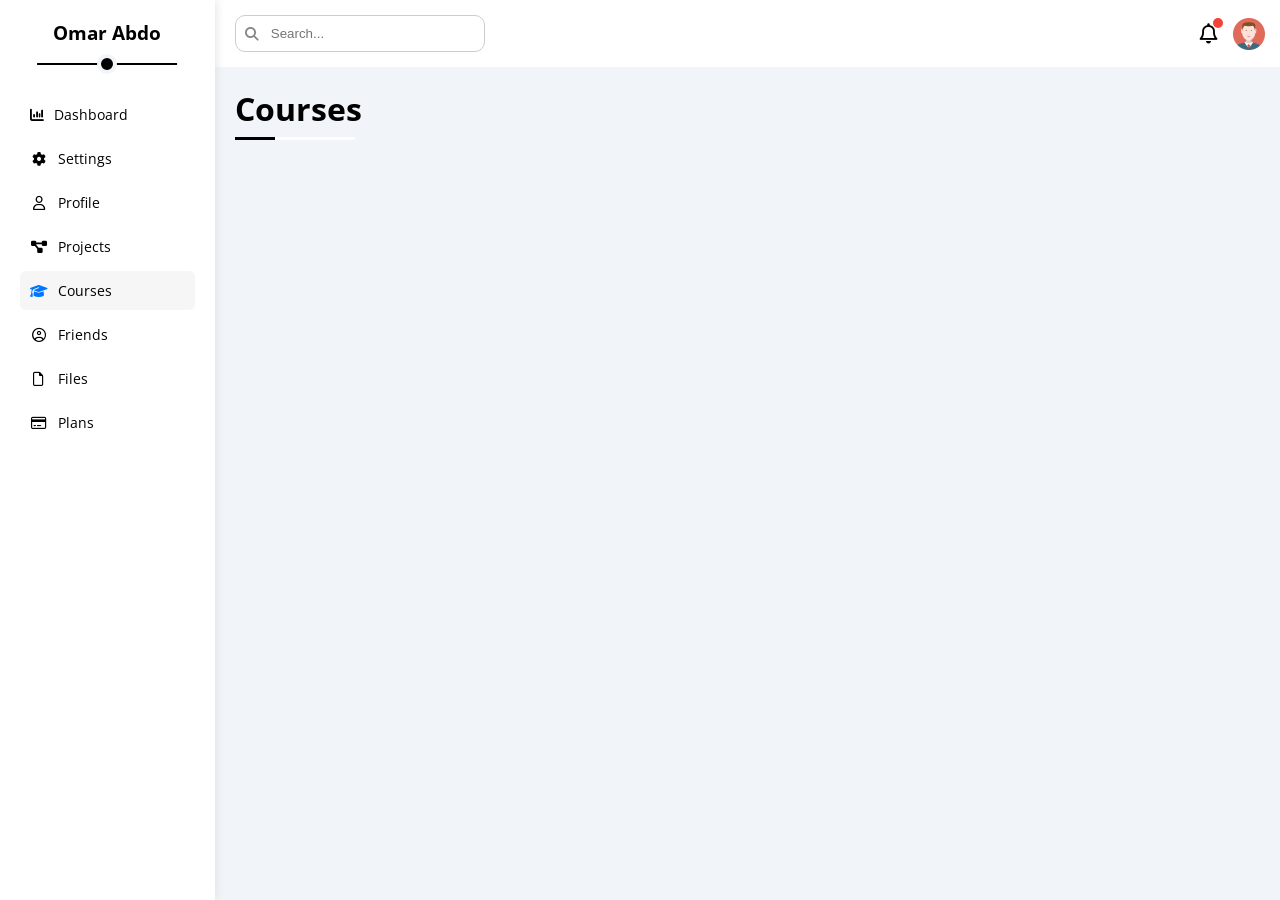
==== pages/courses.html @ 6185203d "Profile Page Finished" ====
<!DOCTYPE html>
<html lang="en">

<head>
    <meta charset="UTF-8">
    <meta name="viewport" content="width=device-width, initial-scale=1.0">
    <title>Courses</title>
    <!-- Font Awsome -->
    <link rel="stylesheet" href="../css/all.min.css">

    <link rel="stylesheet" href="../css/framework.css">
    <link rel="stylesheet" href="../css/master.css">
    <link rel="icon" type="image/x-icon" href="../imgs/favicon.png">

    <!-- open sanse -->
    <link rel="preconnect" href="https://fonts.googleapis.com">
    <link rel="preconnect" href="https://fonts.gstatic.com" crossorigin>
    <link href="https://fonts.googleapis.com/css2?family=Open+Sans:wght@300;400;600;700&display=swap" rel="stylesheet">
</head>

<body>
    <div class="page d-flex">
        <!-- Sidebar -->
        <div class="sidebar bg-white p-20 p-relative">
            <h3 class="p-relative txt-c mt-0">Omar Abdo</h3>
            <ul>
                <li>
                    <a class="d-flex align-center fs-14 c-black rad-10 p-10" href="../index.html">
                        <i class="fa-solid fa-chart-column"></i>
                        <span class="hide-mobile">Dashboard</span>
                    </a>
                </li>
                <li>
                    <a class="d-flex align-center fs-14 c-black rad-6 p-10" href="settings.html">
                        <i class="fa-solid fa-gear fa-fw"></i>
                        <span class="hide-mobile">Settings</span>
                    </a>
                </li>
                <li>
                    <a class="d-flex align-center fs-14 c-black rad-6 p-10" href="profile.html">
                        <i class="fa-regular fa-user fa-fw"></i>
                        <span class="hide-mobile">Profile</span>
                    </a>
                </li>
                <li>
                    <a class="d-flex align-center fs-14 c-black rad-6 p-10" href="projects.html">
                        <i class="fa-solid fa-diagram-project fa-fw"></i>
                        <span class="hide-mobile">Projects</span>
                    </a>
                </li>
                <li>
                    <a class="active d-flex align-center fs-14 c-black rad-6 p-10" href="courses.html">
                        <i class="fa-solid fa-graduation-cap fa-fw"></i>
                        <span class="hide-mobile">Courses</span>
                    </a>
                </li>
                <li>
                    <a class="d-flex align-center fs-14 c-black rad-6 p-10" href="friends.html">
                        <i class="fa-regular fa-circle-user fa-fw"></i>
                        <span class="hide-mobile">Friends</span>
                    </a>
                </li>
                <li>
                    <a class="d-flex align-center fs-14 c-black rad-6 p-10" href="files.html">
                        <i class="fa-regular fa-file fa-fw"></i>
                        <span class="hide-mobile">Files</span>
                    </a>
                </li>
                <li>
                    <a class="d-flex align-center fs-14 c-black rad-6 p-10" href="plans.html">
                        <i class="fa-regular fa-credit-card fa-fw"></i>
                        <span class="hide-mobile">Plans</span>
                    </a>
                </li>
            </ul>
        </div>

        <!-- Content -->
        <div class="content w-full">
            <div class="head bg-white p-15 between-flex">
                <div class="search p-relative">
                    <input type="search" name="" id="" placeholder="Search..." class="p-10">
                </div>
                <div class="icons d-flex align-center">
                    <span class="notification p-relative">
                        <i class="fa-regular fa-bell fa-lg"></i>
                    </span>
                    <img src="../imgs/avatar.png" alt="Avatar">
                </div>
            </div>

            <!-- Heading -->
            <h1 class="p-relative">Courses</h1>

            <!-- Courses Page -->
            
        </div>
    </div>
    </div>
    </div>
</body>

</html>
---- css/framework.css ----
:root {
  --blue-color: #0075ff;
  --blue-alt-color: #0d69d5;
  --orange-color: #f59e0b;
  --green-color: #22c55e;
  --red-color: #f44336;
  --grey-color: #888;
}
/* Start Box */
.d-flex {
  display: flex;
}
.f-wrap {
  flex-wrap: wrap;
}
.align-center {
  align-items: center;
}
.space-between {
  justify-content: space-between;
}
.d-grid {
  display: grid;
}
.gap-20 {
  gap: 20px;
}
.d-block {
  display: block;
}
@media (max-width: 767px) {
  .block-mobile {
    display: block;
  }
  .hide-mobile {
    display: none;
  }
}
/* End Box */
/* Start Padding + Margin */
.p-10 {
  padding: 10px;
}
.p-15 {
  padding: 15px;
}
.p-20 {
  padding: 20px;
}
.pt-10 {
  padding-top: 10px;
}
.pt-15 {
  padding-top: 15px;
}
.pt-20 {
  padding-top: 20px;
}
.pb-10 {
  padding-bottom: 10px;
}
.pb-15 {
  padding-bottom: 15px;
}
.pb-20 {
  padding-bottom: 20px;
}
.pl-15 {
  padding-left: 15px;
}
.m-0 {
  margin: 0;
}
.m-15 {
  margin: 15px;
}
.m-20 {
  margin: 20px;
}
.mt-0 {
  margin-top: 0;
}
.mt-5 {
  margin-top: 5px;
}
.mt-10 {
  margin-top: 10px;
}
.mt-15 {
  margin-top: 15px;
}
.mt-20 {
  margin-top: 20px;
}
.mt-25 {
  margin-top: 25px;
}
.mr-10 {
  margin-right: 10px;
}
.mr-15 {
  margin-right: 15px;
}
.mb-5 {
  margin-bottom: 5px;
}
.mb-10 {
  margin-bottom: 10px;
}
.mb-15 {
  margin-bottom: 15px;
}
.mb-20 {
  margin-bottom: 20px;
}
.mb-25 {
  margin-bottom: 25px;
}
/* End Padding + Margin */
/* Start Color */
.c-black {
  color: black;
}
.c-white {
  color: white;
}
.c-grey {
  color: var(--grey-color);
}
.c-red {
  color: var(--red-color);
}
.c-green {
  color: var(--green-color);
}
.c-blue {
  color: var(--blue-color);
}
.c-orange {
  color: var(--orange-color);
}
.bg-red {
  background-color: var(--red-color);
}
.bg-green {
  background-color: var(--green-color);
}
.bg-blue {
  background-color: var(--blue-color);
}
.bg-orange {
  background-color: var(--orange-color);
}
.bg-white {
  background-color: white;
}
.bg-eee {
  background-color: #eee;
}
/* End Color */
/* Start Position */
.p-relative {
  position: relative;
}
.p-absolute {
  position: absolute;
}
/* End Position */
/* Start Font */
.txt-c {
  text-align: center;
}
.fs-13 {
  font-size: 13px;
}
.fs-14 {
  font-size: 14px;
}
.fs-15 {
  font-size: 15px;
}
.fs-25 {
  font-size: 25px;
}
.fw-bold {
  font-weight: bold;
}
@media (max-width: 767px) {
  .txt-c-mobile {
    text-align: center;
  }
}
/* End Font */
/* Start Border */
.rad-6 {
  border-radius: 6px;
}
.rad-10 {
  border-radius: 10px;
}
.rad-half {
  border-radius: 50%;
}
.b-none {
  border: none;
}
.border-ccc {
  border: 1px solid #ccc;
}
.border-eee {
  border: 1px solid #eee;
}

/* End Border */
/* Start Width + Height */
.w-full {
  width: 100%;
}
.w-100 {
  width: 100px;
}
.w-fit {
  width: fit-content;
}
.h-full {
  height: 100%;
}
.h-100 {
  height: 100px;
}
/* End Width + Height */
/* Start Components */
.center-flex {
  display: flex;
  align-items: center;
  justify-content: center;
}
.between-flex {
  display: flex;
  align-items: center;
  justify-content: space-between;
}
.btn-shape {
  padding: 8px 15px;
  border-radius: 6px;
}

.section {
  padding: 20px;
  background-color: white;
  border-radius: 10px;
}
/* End Components */
/* 
Pseudo classes
*/

.btn-hover {
  transition: 0.1s;
}

.btn-hover:hover {
  background-color: var(--blue-alt-color);
  cursor: pointer;
}

/* End of Pseudo classes */
---- css/master.css ----
* {
    box-sizing: border-box;
    margin: 0;
    padding: 0;
}

*:focus {
    outline: none;
}

a {
    text-decoration: none;
}

ul {
    list-style: none;
    padding: 0;
}

::-webkit-scrollbar {
    width: 10px;
}

::-webkit-scrollbar-track {
    background-color: white;
}

::-webkit-scrollbar-thumb {
    background-color: #bbb;
    border-radius: 20px;
}

::-webkit-scrollbar-thumb:hover {
    background-color: #888;
}

body {
    font-family: "Open Sans", sans-serif;
}

.page {
    background-color: #f1f5f9;
    min-height: 100vh;

    .sidebar {
        width: 250px;
        box-shadow: 0 0 10px #ddd;

        @media screen and (max-width: 767px) {
            width: 62px;
            padding: 10px;
        }

        h3 {
            margin-bottom: 50px;
            position: relative;

            @media screen and (max-width: 767px) {
                font-size: 13px;
                margin-bottom: 15px;
            }

            &::after {
                content: "";
                position: absolute;
                left: 50%;
                transform: translateX(-50%);
                bottom: -29px;
                width: 12px;
                height: 12px;
                background-color: black;
                border-radius: 50%;
                border: 4px solid #f1f5f9;

                @media screen and (max-width: 768px) {
                    display: none;
                }
            }

            &::before {
                content: "";
                background-color: black;
                position: absolute;
                width: 150px;
                max-width: 80%;
                height: 2px;
                bottom: -20px;
                transform: translateX(-50%);
                left: 50%;

                @media screen and (max-width: 767px) {
                    display: none;
                }
            }
        }

        a {
            transition: 0.1s;
            margin-bottom: 5px;

            span {
                font-size: 14px;
                margin-left: 10px;
            }

            &:hover,
            &.active {
                background-color: #f6f6f6;

                i {
                    color: var(--blue-color);
                }
            }
        }
    }

    .content {
        overflow: hidden;

        .head {
            .search {
                &::before {
                    font-family: var(--fa-style-family-classic);
                    content: "\f002";
                    font-weight: 900;
                    position: absolute;
                    left: 15px;
                    top: 50%;
                    transform: translateY(-50%);
                    color: var(--grey-color);
                    font-size: 14px;
                }

                input[type="search"] {
                    width: 300px;
                    padding: 10px;
                    border-radius: 10px;
                    border: 1px solid #ccc;
                    margin-left: 5px;
                    padding-left: 35px;
                    width: 250px;
                    transition: width 0.3s;

                    &:focus {
                        outline: #aaa;
                        background-color: #fbfafa;
                    }

                    &:focus::placeholder {
                        color: transparent;
                    }

                    @media screen and (max-width: 768px) {
                        width: 100%;
                    }
                }
            }

            .icons {
                .notification {
                    position: relative;

                    &::before {
                        content: "";
                        position: absolute;
                        top: -5px;
                        right: -5px;
                        width: 10px;
                        height: 10px;
                        background-color: var(--red-color);
                        border-radius: 50%;
                    }
                }

                img {
                    width: 32px;
                    height: 32px;
                    margin-left: 15px;
                }
            }
        }
    }

    h1 {
        margin: 20px 20px 40px;

        &::after,
        &::before {
            content: "";
            position: absolute;
            left: 0px;
            bottom: -10px;
            width: 30px;
            height: 3px;
        }

        &::before {
            background-color: white;
            width: 120px;
        }

        &::after {
            background-color: black;
            width: 40px;
        }
    }

    .wrapper {
        grid-template-columns: repeat(auto-fill, minmax(450px, 1fr));
        margin-left: 20px;
        margin-right: 20px;
        margin-bottom: 20px;

        @media screen and (max-width: 768px) {
            grid-template-columns: minmax(200px, 1fr);
            margin-left: 10px;
            margin-right: 10px;
            gap: 10px;
        }

        .welcome {
            overflow: hidden;

            .avatar {
                width: 64px;
                height: 64px;
                border-radius: 50%;
                margin-left: 20px;
                margin-top: -32px;
                padding: 2px;
                border: 2px solid white;
            }

            .intro {
                img {
                    width: 200px;
                }
            }

            .body {
                border-top: 1px solid #eee;
                border-bottom: 1px solid #eee;

                div {
                    flex: 1;
                }

                div:not(:last-child) {
                    margin-bottom: 20px;
                }
            }

            .visit {
                margin: 0 15px 15px auto;
                padding: 10px 20px;
                width: fit-content;
                transition: 0.1s;
                color: white;

                &:hover {
                    background-color: var(--blue-alt-color);
                }
            }
        }

        .quick-draft {
            textarea {
                resize: none;
                min-height: 200px;
            }

            .save {
                margin-left: auto;
            }
        }

        /* Targets */
        .targets {
            .target-row {
                .icon {
                    width: 80px;
                    height: 80px;
                    margin-right: 15px;
                }
            }

            .details {
                flex: 1;

                .progress {
                    height: 10px;
                }

                .progress>span {
                    position: absolute;
                    left: 0;
                    top: 0;
                    height: 100%;

                    span {
                        position: absolute;
                        bottom: 16px;
                        right: -16px;
                        color: white;
                        padding: 2px 5px;
                        border-radius: 6px;
                        font-size: 13px;

                        &::after {
                            content: "";
                            position: absolute;
                            bottom: -5px;
                            right: 50%;
                            transform: translateX(50%);
                            width: 0;
                            height: 0;
                            border-left: 5px solid transparent;
                            border-right: 5px solid transparent;
                            border-top: 5px solid transparent;
                        }
                    }

                    &.blue span::after {
                        border-top-color: var(--blue-color);
                    }

                    &.orange span::after {
                        border-top-color: var(--orange-color);
                    }

                    &.green span::after {
                        border-top-color: var(--green-color);
                    }
                }
            }
        }

        /* Tickets */
        .tickets {
            .box {
                border: 1px solid #ccc;
                width: calc(50% - 10px);

                @media screen and (max-width: 767px) {
                    width: 100%;
                }
            }
        }

        /* Latest News */
        .latest-news {
            .news-row:not(:last-of-type) {
                margin-bottom: 20px;
                padding-bottom: 20px;
                border-bottom: 1px solid #eee;
            }

            .news-row {
                img {
                    width: 100px;
                    border-radius: 6px;
                    margin-right: 15px;

                    @media screen and (max-width: 767px) {
                        width: 200px;
                    }
                }

                .info {
                    flex-grow: 1;

                    h3 {
                        margin: 0 0 6px;
                        font-size: 16px;

                        @media screen and (max-width: 767px) {
                            margin-top: 10px;
                        }
                    }
                }

                .label {
                    @media screen and (max-width: 767px) {
                        margin: 10px auto;
                        width: fit-content;
                    }
                }

                @media screen and (max-width: 767px) {
                    display: block;
                }
            }
        }

        /* Tasks */
        .tasks {
            .task:not(:last-of-type) {
                margin-bottom: 15px;
                padding-bottom: 15px;
                border-bottom: 1px solid #eee;
            }

            .task {
                .info {
                    flex-wrap: 1;
                }

                .delete {
                    cursor: pointer;
                    transition: 0.3;

                    &:hover {
                        color: var(--red-color);
                    }
                }
            }

            .done {
                opacity: 0.5;

                h3,
                p {
                    text-decoration: line-through;
                }
            }
        }

        .latest-uploads {
            ul:not(last-child) {
                border-bottom: 1px solid #eee;
            }

            ul li img {
                width: 40px;
                height: 40px;
            }
        }

        .last-project {
            ul {
                &::before {
                    content: "";
                    position: absolute;
                    left: 11px;
                    width: 2px;
                    height: 100%;
                    background-color: var(--blue-color);
                }

                li::before {
                    content: "";
                    width: 20px;
                    height: 20px;
                    display: block;
                    border-radius: 50%;
                    background-color: white;
                    border: 2px solid white;
                    outline: 2px solid var(--blue-color);
                    margin-right: 15px;
                    z-index: 1;
                }

                li.done::before {
                    background-color: var(--blue-color);
                }

                li.current::before {
                    content: "";
                    animation: change-color 0.8s infinite alternate;
                }
            }

            .launch-icon {
                position: absolute;
                width: 160px;
                right: 0;
                bottom: 0;
                opacity: 0.2;
            }
        }

        /* Reminders */
        .reminders {
            .key {
                width: 15px;
                height: 15px;
            }

            li>.blue {
                border-left: 2px solid var(--blue-color);
            }

            li>.green {
                border-left: 2px solid var(--green-color);
            }

            li>.orange {
                border-left: 2px solid var(--orange-color);
            }

            li>.red {
                border-left: 2px solid var(--red-color);
            }
        }

        /* Latest Post */
        .latest-post {
            .avatar {
                width: 48px;
                height: 48px;
            }

            .post-content {
                text-transform: capitalize;
                line-height: 1.8;
                border-top: 1px solid #eee;
                border-bottom: 1px solid #eee;
                min-height: 140px;
            }
        }

        /* Social Media */
        .social-media {
            .box {
                padding-left: 70px;

                i {
                    position: absolute;
                    left: 0;
                    top: 0;
                    width: 52px;
                    transition: 0.3s;

                    /* display: flex;
                    justify-content: center;
                    align-items: center; */

                    &:hover {
                        transform: rotate(5deg);
                    }
                }
            }

            .twitter {
                background-color: rgb(29 161 242 / 20%);
                color: #1da1f2;

                i,
                a {
                    background-color: #1da1f2;
                }
            }

            .facebook {
                background-color: rgb(24 119 242 / 20%);
                color: #1877f2;

                i,
                a {
                    background-color: #1877f2;
                }
            }

            .youtube {
                background-color: rgb(255 0 0 / 20%);
                color: #ff0000;

                i,
                a {
                    background-color: #ff0000;
                }
            }

            .linkedin {
                background-color: rgb(0 119 181 / 20%);
                color: #0077b5;

                i,
                a {
                    background-color: #0077b5;
                }
            }
        }
    }

    .projects {

        .responsive-table {
            overflow-x: auto;
        }

        .label {
            font-size: 13px;
        }

        table {
            min-width: 1000px;
            border-spacing: 0;

            thead td {
                background-color: #eee;
                font-weight: bold;
            }

            td {
                padding: 15px;
            }

            tbody td {
                border-bottom: 1px solid #eee;
                border-left: 1px solid #eee;
                transition: 0.3s;
            }

            tbody tr:hover {
                td {
                    background-color: #faf7f7;
                }
            }

            tbody tr td:last-child {
                border-right: 1px solid #eee;
            }

            img {
                width: 32px;
                height: 32px;
                border-radius: 50%;
                padding: 2px;
                background-color: white;
            }

            img:not(:first-child) {
                margin-left: -10px;
            }
        }
    }
}

.settings-page {
    grid-template-columns: repeat(auto-fill, minmax(500px, 1fr));

    @media screen and (max-width: 768px) {
        grid-template-columns: minmax(100px, 1fr);
        margin: 10px;
        gap: 10px;
    }

    .close-message {
        border: 1px solid #ccc;
        resize: none;
        min-height: 160px;
    }

    .email {
        display: inline-flex;
        width: calc(100% - 80px);
    }

    .sec-box {
        padding-bottom: 15px;
    }

    :disabled {
        opacity: 0.5;
        cursor: not-allowed;
        background-color: #f0f4f8;
        color: #bbb;
    }

    .sec-box:not(:last-of-type) {
        border-bottom: 1px solid #eee;
    }

    .social-boxes {

        i {
            width: 40px;
            height: 40px;
            background-color: #f6f6f6;
            border: 1px solid #ddd;
            border-right: none;
            border-radius: 6px 0 0 6px;
            transform: 0.3s;
        }

        input {
            height: 40px;
            background-color: #f6f6f6;
            border: 1px solid #ddd;
            border-left: none;
            border-radius: 0 6px 6px 0;
            padding-left: 10px;
            transform: 0.3s;
        }

        &>div:focus-within i {
            color: var(--blue-color);
        }
    }

    .widgets-control {

        .control {
            input[type="checkbox"] {
                -webkit-appearance: none;
                appearance: none;
            }

            label {
                padding-left: 30px;
                cursor: pointer;
                position: relative;

                &::before {
                    content: "";
                    position: absolute;
                    left: 0;
                    top: 50%;
                    margin-top: -9px;
                    width: 14px;
                    height: 14px;
                    border: 2px solid var(--grey-color);
                    border-radius: 4px;
                }

                &:hover {
                    &::before {
                        border-color: var(--blue-color);
                    }
                }

                &::after {
                    content: "\f00c";
                    font-family: var(--fa-style-family-classic);
                    font-weight: 900;
                    position: absolute;
                    left: 0;
                    top: 50%;
                    margin-top: -9px;
                    color: var(--blue-color);
                    background-color: var(--blue-color);
                    color: white;
                    font-size: 12px;
                    border-radius: 4px;
                    width: 18px;
                    height: 18px;
                    display: flex;
                    justify-content: center;
                    align-items: center;
                    transform: scale(0);
                    transition: 0.3s;
                }
            }

            input[type="checkbox"]:checked+label::after {
                transform: scale(1);
            }
        }
    }

    .backup-control {
        input[type="radio"] {
            -webkit-appearance: none;
            appearance: none;
        }

        .date {



            input[type="radio"]:checked+label::before {
                border-color: var(--blue-color);
            }

            input[type="radio"]:checked+label::after {
                transform: scale(1);
            }

            label {
                padding-left: 30px;
                cursor: pointer;
                position: relative;
            }

            label::before {
                content: "";
                position: absolute;
                top: 50%;
                left: 0;
                margin-top: -11px;
                width: 18px;
                height: 18px;
                border: 2px solid var(--grey-color);
                border-radius: 50%;
            }

            label::after {
                content: "";
                position: absolute;
                left: 5px;
                top: 5px;
                width: 12px;
                height: 12px;
                background: var(--blue-color);
                border-radius: 50%;
                transition: 0.3s;
                transform: scale(0);
            }

        }

        .servers {
            border-top: 1px solid #eee;
            padding-top: 20px;
            gap: 5px;
        }

        @media (max-width: 767px) {
            .servers {
                flex-wrap: wrap;
            }
        }

        .servers .server {
            border: 2px solid #eee;
            position: relative;
        }

        .servers .server label {
            cursor: pointer;
        }

        .servers input[type="radio"]:checked+.server {
            border-color: var(--blue-color);
            color: var(--blue-color);
        }
    }
}

.profile-page {
    gap: 20px;
    display: flex;
    flex-direction: column;

    .overview {
        @media screen and (max-width: 767px) {
            flex-direction: column;
        }
    }

    .avatar-box {
        width: 300px;

        @media screen and (min-width: 767px) {
            border-bottom: 1px solid #eee;
        }

        img {
            width: 120px;
            height: 120px;
        }

        .level {
            height: 6px;
            overflow: hidden;
            margin: auto;
            width: 70%;

            span {
                position: absolute;
                top: 0;
                left: 0;
                height: 100%;
                background-color: var(--blue-color);
                border-radius: 6px;
            }
        }
    }

    .info-box {
        h4 {
            font-weight: normal;
        }

        .toggle-switch {
            height: 20px;

            @media screen and (max-width: 767px) {
                margin: auto;
            }

            &::before {
                width: 12px;
                height: 12px;
                font-size: 8px;
            }
        }

        .toggle-checkbox:checked+.toggle-switch::before {
            left: 17px;
        }

        .box {
            flex-wrap: wrap;
            border-bottom: 1px solid #eee;
            transition: all 0.3s ease;
            padding: 20px;
            border-radius: 10px;
            justify-content: space-between;

            &>div {
                padding: 10px 0 0;

                @media screen and (min-width: 767px) {
                    min-width: 300px;
                }
            }

            div {
                padding: 10px 0 0;
            }
        }

        .box:hover {
            background-color: #f5f5f5;
        }
    }

    .other-data {

        @media screen and (max-width: 767px) {
            flex-direction: column;
        }

        .skills-card {
            flex-grow: 1;

            ul li {
                padding: 15px 0;
            }

            ul li:not(:last-child) {
                border-bottom: 1px solid #eee;
            }

            ul li span {
                display: inline-flex;
                padding: 4px 10px;
                font-size: 14px;
            }

            ul li span:not(:last-child) {
                margin-right: 10px;
            }
        }

        .activities {
            flex-grow: 2;

            .activity:not(:last-child) {
                border-bottom: 1px solid #eee;
                padding-bottom: 20px;
                margin-bottom: 20px;
            }

            .activity {

                @media screen and (max-width: 767px) {
                    flex-direction: column;
                }

                img {
                    width: 64px;
                    height: 64px;
                    margin-right: 10px;

                    @media screen and (max-width: 767px) {
                        margin-right: 0;
                        margin-bottom: 15px;
                    }
                }

                .date {
                    @media screen and (min-width: 768px) {
                        margin-left: auto;
                    }

                    @media screen and (max-width: 767px) {
                        margin-top: 15px;
                    }
                }
            }
        }
    }
}

/* Projects Page Styling */
.projects-page {
    grid-template-columns: repeat(auto-fill, minmax(500px, 1fr));
    margin-left: 20px;
    margin-right: 20px;

    @media screen and (max-width: 767px) {
        grid-template-columns: minmax(200px, 1fr);
        margin-left: 10px;
        margin-right: 10px;
        gap: 10px;
    }

    .project {
        
        h4 {
            font-weight: normal;
        }

        .date {
            position: absolute;
            right: 10px;
            top: 10px;
        }

        .team {
            position: relative;
            min-height: 80px;
            
            a {
                position: absolute;
                left: 0;
                bottom: 0;

                img {
                    width: 40px;
                    height: 40px;
                    border-radius: 50%;
                    border: 2px solid white;
                }

                &:hover {
                    z-index: 2;
                }
            }

            a:nth-child(2) {
                left: 25px;
            }

            a:nth-child(3) {
                left: 50px;
            }

            a:nth-child(4) {
                left: 75px;
            }

            a:nth-child(5) {
                left: 100px;
            }
        }

        .techs {
            justify-content: flex-end;
            border-top: 1px solid #eee;
            padding-top: 15px;
            margin-top: 15px;

            @media screen and (max-width: 768px) {
                flex-direction: column;
            }

            span {
                padding: 5px 10px;
                margin-left: 10px;
                width: fit-content;

                @media screen and (max-width: 768px) {
                    &:not(:last-child) {
                        margin-bottom: 10px;
                    }
                }
            }
        }

        .info {
            border-top: 1px solid #eee;
            padding-top: 15px;
            margin-top: 15px;

            @media screen and (max-width: 768px) {
                flex-direction: column;
            }
        }

        .prog {
            height: 8px;
            width: 260px;
            max-width: 90%;
            position: relative;
            border-radius: 6px;

            @media screen and (max-width: 768px) {
                margin-bottom: 15px;
            }
            
            span {
                position: absolute;
                top: 0;
                left: 0;
                height: 100%;
                background-color: var(--blue-color);
                border-radius: 6px;
            }
        }

    }
}




.blue .icon,
.blue .progress {
    background-color: rgb(0 117 255 / 20%);
}

.orange .icon,
.orange .progress {
    background-color: rgb(245 158 11 / 20%);
}

.green .icon,
.green .progress {
    background-color: rgb(34 197 94 / 20%);
}


/* Settings Page Styling */
.page {
    .toggle-checkbox {
        -webkit-appearance: none;
        appearance: none;
        display: none;
    }

    .toggle-switch {
        background-color: #ccc;
        width: 78px;
        height: 32px;
        border-radius: 16px;
        position: relative;
        transition: 0.3s;
        cursor: pointer;

        &::before {
            font-family: var(--fa-style-family-classic);
            content: "\f00d";
            font-weight: 900;
            position: absolute;
            background-color: white;
            width: 24px;
            height: 24px;
            border-radius: 50%;
            top: 4px;
            left: 4px;
            display: flex;
            justify-content: center;
            align-items: center;
            color: #aaa;
            transform: translateX(0);
            transition: transform 0.3s ease, color 0.3s ease;
        }
    }

    .toggle-checkbox:checked+.toggle-switch {
        background-color: var(--blue-color);
    }

    .toggle-checkbox:checked:checked+.toggle-switch::before {
        content: "\f00c";
        color: var(--blue-color);
        transform: translateX(46px);
        right: 4px;
    }
}


/* Animations */
@keyframes change-color {
    from {
        background-color: var(--blue-color);
    }

    to {
        background-color: white;
    }
}
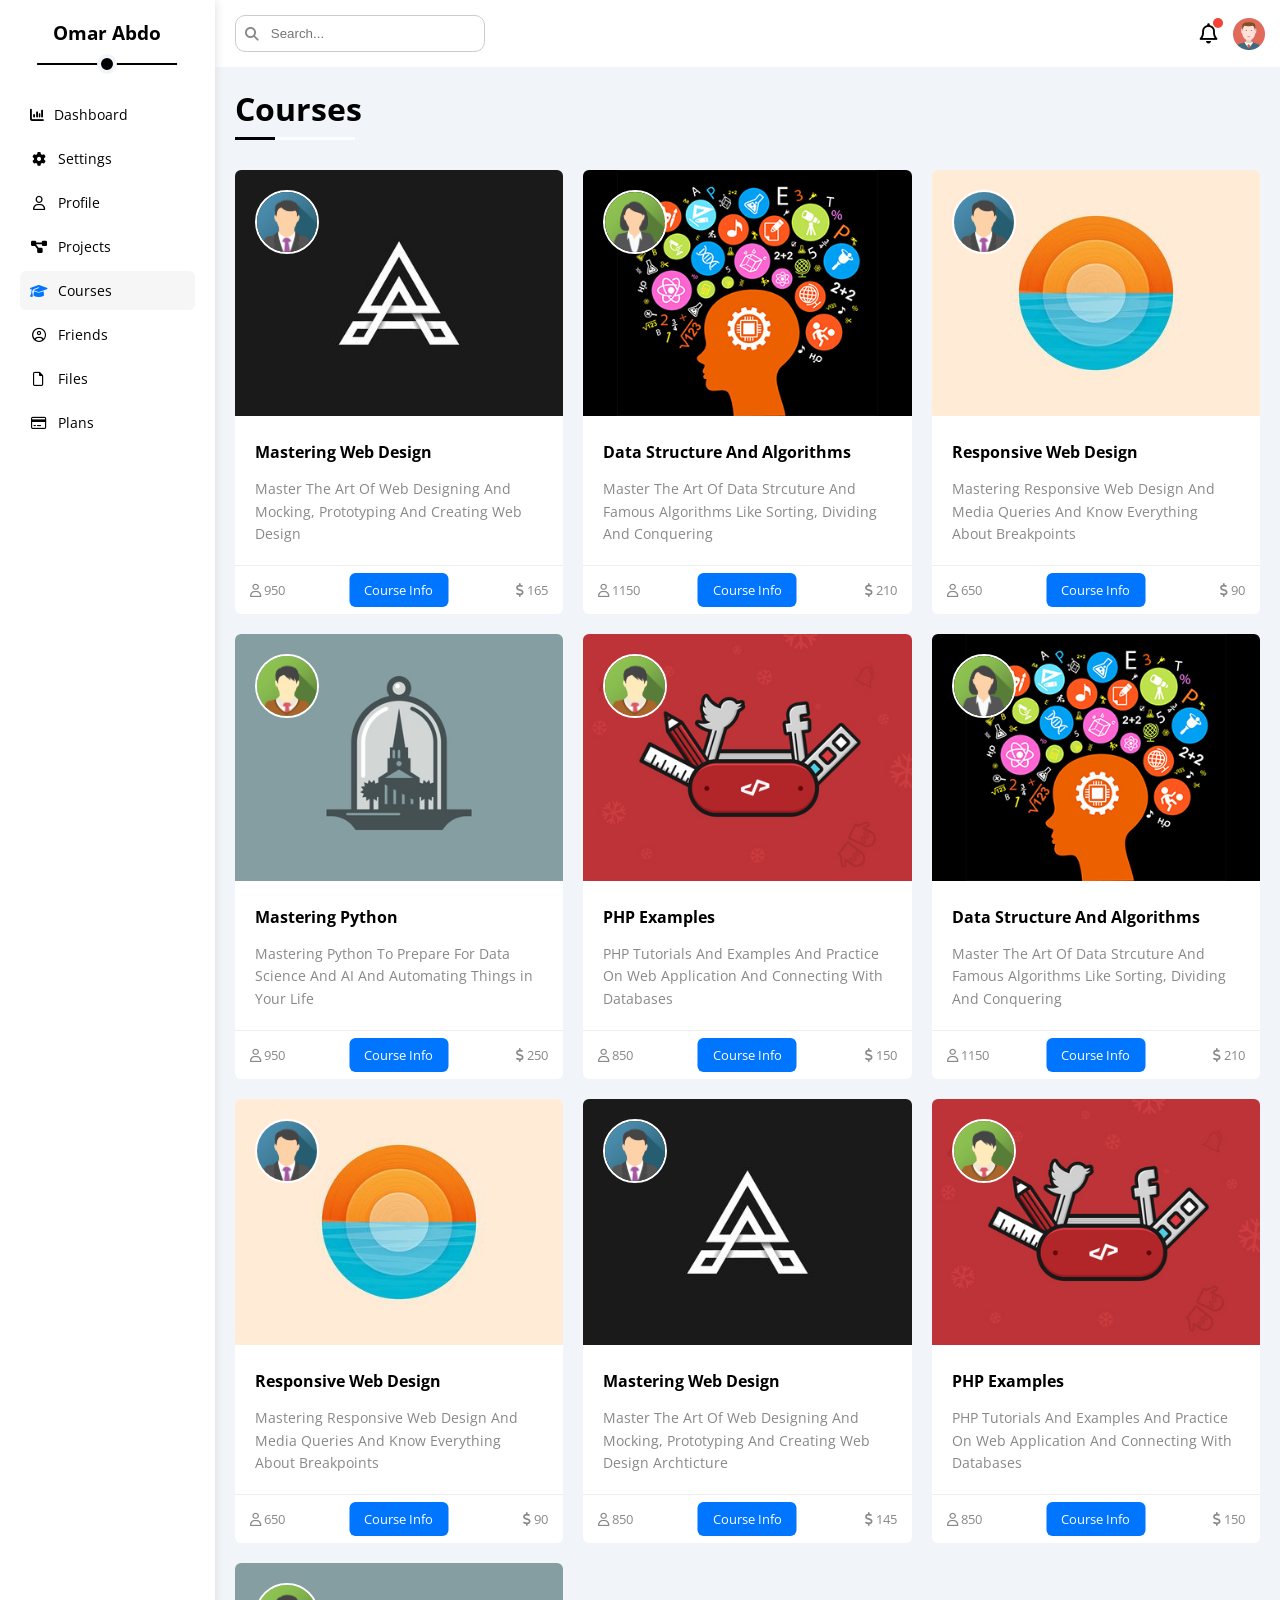
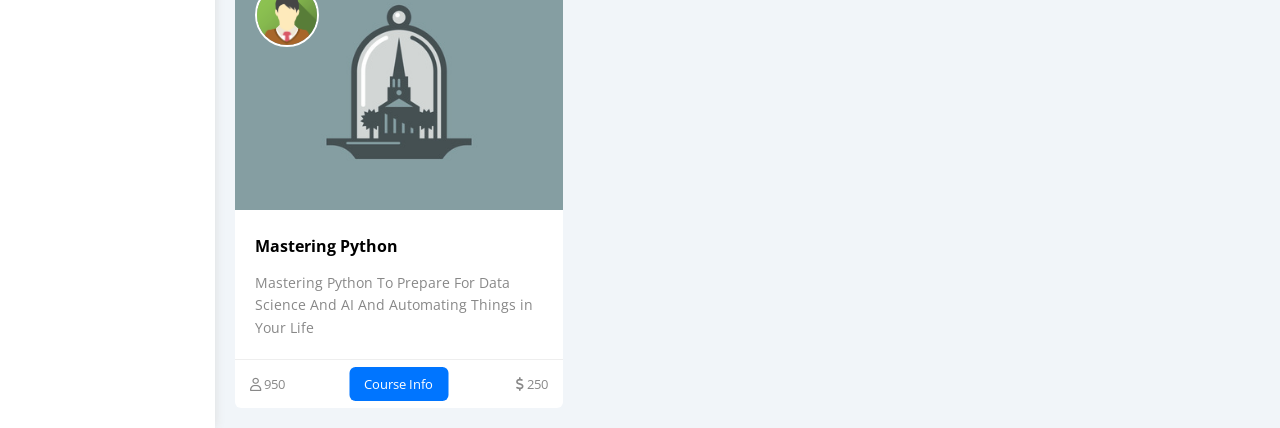
==== commit 1c0dc213: "Courses Page Finished" ====
--- a/pages/courses.html
+++ b/pages/courses.html
@@ -10,7 +10,7 @@
 
     <link rel="stylesheet" href="../css/framework.css">
     <link rel="stylesheet" href="../css/master.css">
-    <link rel="icon" type="image/x-icon" href="../imgs/favicon.png">
+    <link rel="icon" type="image/x-icon" href="../../imgs/favicon.png">
 
     <!-- open sanse -->
     <link rel="preconnect" href="https://fonts.googleapis.com">
@@ -85,7 +85,7 @@
                     <span class="notification p-relative">
                         <i class="fa-regular fa-bell fa-lg"></i>
                     </span>
-                    <img src="../imgs/avatar.png" alt="Avatar">
+                    <img src="../../imgs/avatar.png" alt="Avatar">
                 </div>
             </div>
 
@@ -93,7 +93,164 @@
             <h1 class="p-relative">Courses</h1>
 
             <!-- Courses Page -->
-            
+            <div class="courses-page d-grid m-20 gap-20">
+                <div class="course bg-white rad-6 p-relative">
+                    <img src="../../imgs/course-01.jpg" class="cover" alt="Course">
+                    <img src="../../imgs/team-01.png" class="instructor" alt="Avatar">
+                    <div class="p-20">
+                        <h4>Mastering Web Design</h4>
+                        <p class="description c-grey mt-15 fs-14">
+                            Master The Art Of Web Designing And Mocking, Prototyping And Creating Web Design
+                        </p>
+                    </div>
+                    <div class="info p-15 p-relative between-flex">
+                        <span class="title bg-blue c-white btn-shape btn-hover">Course Info</span>
+                        <span class="c-grey">
+                            <i class="fa-regular fa-user"></i>
+                            950
+                        </span>
+                        <span class="c-grey">
+                            <i class="fa-solid fa-dollar-sign"></i>
+                            165
+                        </span>
+                    </div>
+                </div>
+                <div class="course bg-white rad-6 p-relative">
+                    <img decoding="async" class="cover" src="../../imgs/course-02.jpg" alt="" />
+                    <img decoding="async" class="instructor" src="../imgs/team-02.png" alt="" />
+                    <div class="p-20">
+                        <h4 class="m-0">Data Structure And Algorithms</h4>
+                        <p class="description c-grey mt-15 fs-14">
+                            Master The Art Of Data Strcuture And Famous Algorithms Like Sorting, Dividing And Conquering
+                        </p>
+                    </div>
+                    <div class="info p-15 p-relative between-flex">
+                        <span class="title bg-blue c-white btn-shape">Course Info</span>
+                        <span class="c-grey"> <i class="fa-regular fa-user"></i> 1150</span>
+                        <span class="c-grey"><i class="fa-solid fa-dollar-sign"></i> 210</span>
+                    </div>
+                </div>
+                <div class="course bg-white rad-6 p-relative">
+                    <img decoding="async" class="cover" src="../imgs/course-03.jpg" alt="" />
+                    <img decoding="async" class="instructor" src="../imgs/team-01.png" alt="" />
+                    <div class="p-20">
+                        <h4 class="m-0">Responsive Web Design</h4>
+                        <p class="description c-grey mt-15 fs-14">
+                            Mastering Responsive Web Design And Media Queries And Know Everything About Breakpoints
+                        </p>
+                    </div>
+                    <div class="info p-15 p-relative between-flex">
+                        <span class="title bg-blue c-white btn-shape">Course Info</span>
+                        <span class="c-grey"> <i class="fa-regular fa-user"></i> 650</span>
+                        <span class="c-grey"><i class="fa-solid fa-dollar-sign"></i> 90</span>
+                    </div>
+                </div>
+                <div class="course bg-white rad-6 p-relative">
+                    <img decoding="async" class="cover" src="../imgs/course-04.jpg" alt="" />
+                    <img decoding="async" class="instructor" src="../imgs/team-03.png" alt="" />
+                    <div class="p-20">
+                        <h4 class="m-0">Mastering Python</h4>
+                        <p class="description c-grey mt-15 fs-14">
+                            Mastering Python To Prepare For Data Science And AI And Automating Things in Your Life
+                        </p>
+                    </div>
+                    <div class="info p-15 p-relative between-flex">
+                        <span class="title bg-blue c-white btn-shape">Course Info</span>
+                        <span class="c-grey"> <i class="fa-regular fa-user"></i> 950</span>
+                        <span class="c-grey"><i class="fa-solid fa-dollar-sign"></i> 250</span>
+                    </div>
+                </div>
+                <div class="course bg-white rad-6 p-relative">
+                    <img decoding="async" class="cover" src="../imgs/course-05.jpg" alt="" />
+                    <img decoding="async" class="instructor" src="../imgs/team-03.png" alt="" />
+                    <div class="p-20">
+                        <h4 class="m-0">PHP Examples</h4>
+                        <p class="description c-grey mt-15 fs-14">
+                            PHP Tutorials And Examples And Practice On Web Application And Connecting With Databases
+                        </p>
+                    </div>
+                    <div class="info p-15 p-relative between-flex">
+                        <span class="title bg-blue c-white btn-shape">Course Info</span>
+                        <span class="c-grey"> <i class="fa-regular fa-user"></i> 850</span>
+                        <span class="c-grey"><i class="fa-solid fa-dollar-sign"></i> 150</span>
+                    </div>
+                </div>
+                <div class="course bg-white rad-6 p-relative">
+                    <img decoding="async" class="cover" src="../imgs/course-02.jpg" alt="" />
+                    <img decoding="async" class="instructor" src="../imgs/team-02.png" alt="" />
+                    <div class="p-20">
+                        <h4 class="m-0">Data Structure And Algorithms</h4>
+                        <p class="description c-grey mt-15 fs-14">
+                            Master The Art Of Data Strcuture And Famous Algorithms Like Sorting, Dividing And Conquering
+                        </p>
+                    </div>
+                    <div class="info p-15 p-relative between-flex">
+                        <span class="title bg-blue c-white btn-shape">Course Info</span>
+                        <span class="c-grey"> <i class="fa-regular fa-user"></i> 1150</span>
+                        <span class="c-grey"><i class="fa-solid fa-dollar-sign"></i> 210</span>
+                    </div>
+                </div>
+                <div class="course bg-white rad-6 p-relative">
+                    <img decoding="async" class="cover" src="../imgs/course-03.jpg" alt="" />
+                    <img decoding="async" class="instructor" src="../imgs/team-01.png" alt="" />
+                    <div class="p-20">
+                        <h4 class="m-0">Responsive Web Design</h4>
+                        <p class="description c-grey mt-15 fs-14">
+                            Mastering Responsive Web Design And Media Queries And Know Everything About Breakpoints
+                        </p>
+                    </div>
+                    <div class="info p-15 p-relative between-flex">
+                        <span class="title bg-blue c-white btn-shape">Course Info</span>
+                        <span class="c-grey"> <i class="fa-regular fa-user"></i> 650</span>
+                        <span class="c-grey"><i class="fa-solid fa-dollar-sign"></i> 90</span>
+                    </div>
+                </div>
+                <div class="course bg-white rad-6 p-relative">
+                    <img decoding="async" class="cover" src="../imgs/course-01.jpg" alt="" />
+                    <img decoding="async" class="instructor" src="../imgs/team-01.png" alt="" />
+                    <div class="p-20">
+                        <h4 class="m-0">Mastering Web Design</h4>
+                        <p class="description c-grey mt-15 fs-14">
+                            Master The Art Of Web Designing And Mocking, Prototyping And Creating Web Design Archticture
+                        </p>
+                    </div>
+                    <div class="info p-15 p-relative between-flex">
+                        <span class="title bg-blue c-white btn-shape">Course Info</span>
+                        <span class="c-grey"> <i class="fa-regular fa-user"></i> 850</span>
+                        <span class="c-grey"><i class="fa-solid fa-dollar-sign"></i> 145</span>
+                    </div>
+                </div>
+                <div class="course bg-white rad-6 p-relative">
+                    <img decoding="async" class="cover" src="../imgs/course-05.jpg" alt="" />
+                    <img decoding="async" class="instructor" src="../imgs/team-03.png" alt="" />
+                    <div class="p-20">
+                        <h4 class="m-0">PHP Examples</h4>
+                        <p class="description c-grey mt-15 fs-14">
+                            PHP Tutorials And Examples And Practice On Web Application And Connecting With Databases
+                        </p>
+                    </div>
+                    <div class="info p-15 p-relative between-flex">
+                        <span class="title bg-blue c-white btn-shape">Course Info</span>
+                        <span class="c-grey"> <i class="fa-regular fa-user"></i> 850</span>
+                        <span class="c-grey"><i class="fa-solid fa-dollar-sign"></i> 150</span>
+                    </div>
+                </div>
+                <div class="course bg-white rad-6 p-relative">
+                    <img decoding="async" class="cover" src="../imgs/course-04.jpg" alt="" />
+                    <img decoding="async" class="instructor" src="../imgs/team-03.png" alt="" />
+                    <div class="p-20">
+                        <h4 class="m-0">Mastering Python</h4>
+                        <p class="description c-grey mt-15 fs-14">
+                            Mastering Python To Prepare For Data Science And AI And Automating Things in Your Life
+                        </p>
+                    </div>
+                    <div class="info p-15 p-relative between-flex">
+                        <span class="title bg-blue c-white btn-shape">Course Info</span>
+                        <span class="c-grey"> <i class="fa-regular fa-user"></i> 950</span>
+                        <span class="c-grey"><i class="fa-solid fa-dollar-sign"></i> 250</span>
+                    </div>
+                </div>
+            </div>
         </div>
     </div>
     </div>
--- a/css/master.css
+++ b/css/master.css
@@ -1059,7 +1059,7 @@
         }
 
         .techs {
-            justify-content: flex-end;
+            justify-content: flex-start;
             border-top: 1px solid #eee;
             padding-top: 15px;
             margin-top: 15px;
@@ -1115,7 +1115,52 @@
     }
 }
 
-
+/* Courses Page Styling */
+.courses-page {
+    grid-template-columns: repeat(auto-fill, minmax(300px, 1fr));
+
+    @media screen and (max-width: 767px) {
+        grid-template-columns: minmax(200px, 1fr);
+        margin-left: 10px;
+        margin-right: 10px;
+        gap: 10px;
+    }
+
+    .course {
+        overflow: hidden;
+        justify-content: space-between;
+
+        .cover {
+            max-width: 100%;
+        }
+
+        .instructor {
+            position: absolute;
+            width: 64px;
+            height: 64px;
+            border-radius: 50%;
+            border: 2px solid white;
+            top: 20px;
+            left: 20px;
+        }
+
+        .description {
+            line-height: 1.6;
+        }
+
+        .info {
+            border-top: 1px solid #eee;
+            font-size: 13px;
+
+            .title {
+                position: absolute;
+                left: 50%;
+                transform: translateX(-50%);
+                font-size: 13px;
+            }
+        }
+    }
+}
 
 
 .blue .icon,
